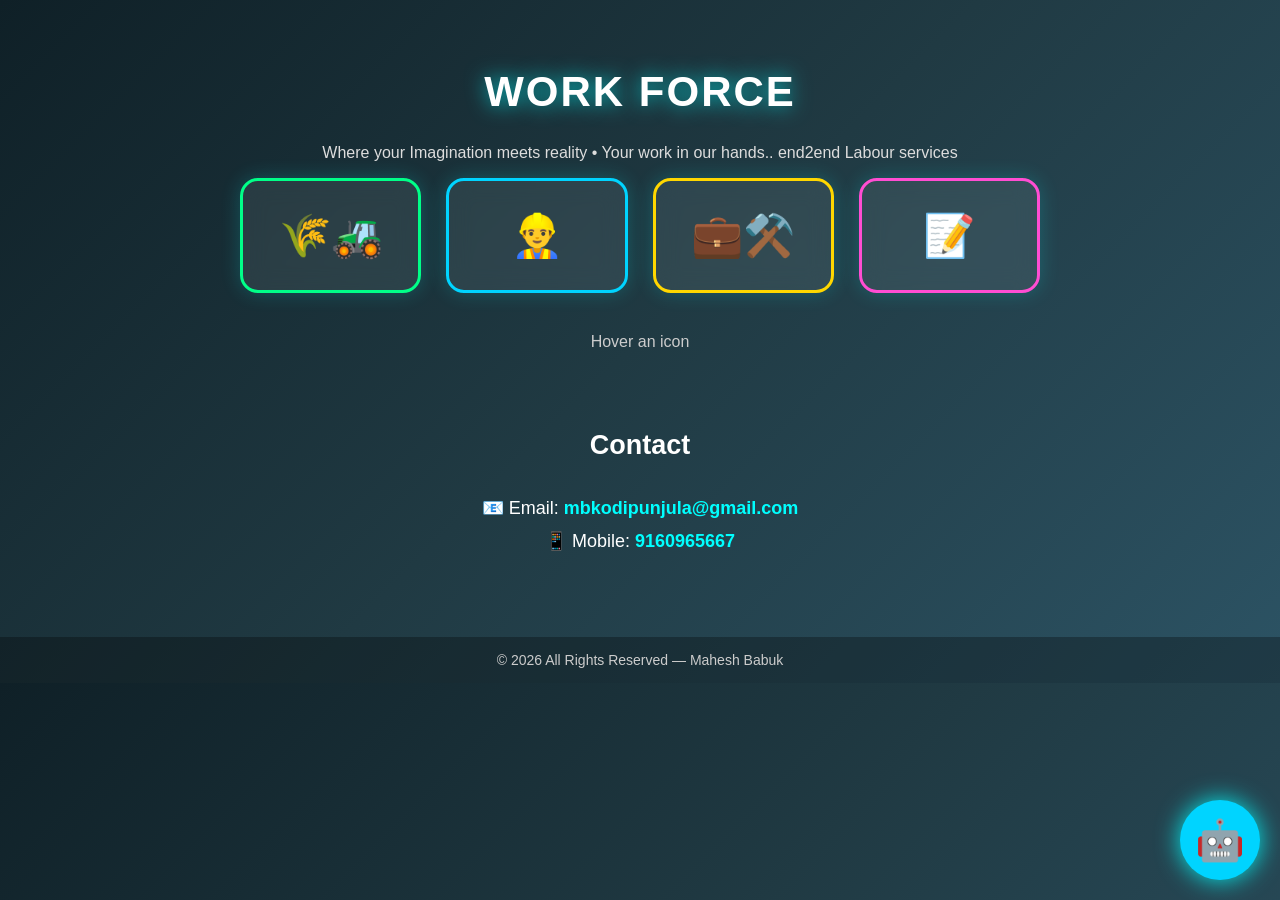
==== index.html @ f121569c "Add files via upload" ====
<!DOCTYPE html>
<html lang="en">
<head>
<meta charset="UTF-8">
<meta name="viewport" content="width=device-width, initial-scale=1.0">
<title>Work Force</title>

<link rel="stylesheet" href="style.css">
</head>

<body>

<div class="container">

<header>
<h1>WORK FORCE</h1>
<p class="tagline">
Where your Imagination meets reality • Your work in our hands.. end2end Labour services
</p>
</header>

<section class="icon-grid">

<div class="icon-card" data-text="FARMING SERVICES"
onclick="goPage('farming.html')">
<div class="icon">🌾🚜</div>
</div>

<div class="icon-card" data-text="CONSTRUCTION SERVICES"
onclick="goPage('construction.html')">
<div class="icon">👷‍♂️</div>
</div>

<div class="icon-card" data-text="DAILY WORKS"
onclick="goPage('daily.html')">
<div class="icon">💼⚒️</div>
</div>

<div class="icon-card" data-text="FEED BACK"
onclick="goPage('feedback.html')">
<div class="icon">📝</div>
</div>

</section>

<div id="infoText">Hover an icon</div>

<!-- 📞 CONTACT -->

<div class="contact">
<h2>Contact</h2>

📧 Email:
<a href="mailto:mbkodipunjula@gmail.com">
mbkodipunjula@gmail.com
</a>
<br>

📱 Mobile:
<a href="tel:9160965667">
9160965667
</a>
</div>

</div>

<!-- 🔥 Loader -->

<div id="loader">
<img src="https://raw.githubusercontent.com/websitee199/mahi-website/main/abc.png">
</div>

<!-- 🤖 Chatbot Avatar -->

<div id="bot" onclick="speakMessage()">🤖</div>

<footer>
© 2026 All Rights Reserved — Mahesh Babuk
</footer>

<script src="script.js"></script>

</body>
</html>
---- style.css ----
/* 🌌 Background */

body{
  margin:0;
  font-family:Segoe UI, sans-serif;
  background: linear-gradient(135deg,#0f2027,#203a43,#2c5364);
  color:white;
  text-align:center;
}

.container{padding:40px 20px;}

h1{
  font-size:42px;
  letter-spacing:2px;
  text-shadow:0 0 20px rgba(0,255,255,0.7);
}

.tagline{color:#ddd;margin-top:10px;}

/* 🌟 ICON GRID */

.icon-grid{
  margin-top:50px;
  display:grid;
  grid-template-columns:repeat(auto-fit,minmax(140px,1fr));
  gap:25px;
  max-width:800px;
  margin:auto;
}

/* ICON CARD */

.icon-card{
  background:rgba(255,255,255,0.08);
  backdrop-filter:blur(12px);
  border-radius:18px;
  padding:30px 10px;
  cursor:pointer;
  transition:0.25s;
  box-shadow:0 0 20px rgba(0,255,255,0.2);
  border:3px solid transparent;
}

.icon-card:nth-child(1){border-color:#00ff88;}
.icon-card:nth-child(2){border-color:#00d4ff;}
.icon-card:nth-child(3){border-color:#ffd700;}
.icon-card:nth-child(4){border-color:#ff4dd2;}

.icon-card:hover{
  transform:translateY(-10px) scale(1.08);
  box-shadow:0 0 35px rgba(0,255,255,0.8);
}

.icon{font-size:42px;}

#infoText{margin-top:40px;color:#ccc;}

/* 🔥 Loader */

#loader{
  position:fixed;inset:0;
  background:rgba(0,0,0,0.9);
  display:flex;align-items:center;justify-content:center;
  z-index:9999;opacity:0;pointer-events:none;
  transition:0.2s;
}

#loader img{
  width:160px;border-radius:20px;
  box-shadow:0 0 40px white;
  animation: zoomSpin 0.4s ease;
}

@keyframes zoomSpin{
  from{transform:scale(0.6) rotate(-10deg); opacity:0;}
  to{transform:scale(1) rotate(0); opacity:1;}
}

#loader.show{opacity:1;pointer-events:auto;}

/* 📞 Contact */

.contact{margin-top:70px;font-size:18px;line-height:1.8;}

.contact a{color:#00ffff;text-decoration:none;font-weight:bold;}

/* 🤖 Chatbot Avatar */

#bot{
  position:fixed;
  bottom:20px;
  right:20px;
  width:80px;
  height:80px;
  border-radius:50%;
  background:#00d4ff;
  display:flex;
  align-items:center;
  justify-content:center;
  font-size:40px;
  cursor:pointer;
  box-shadow:0 0 25px rgba(0,255,255,0.9);
  animation:pulse 2s infinite;
  z-index:999;
}

@keyframes pulse{
  0%{box-shadow:0 0 15px #00ffff;}
  50%{box-shadow:0 0 35px #00ffff;}
  100%{box-shadow:0 0 15px #00ffff;}
}

/* Footer */

footer{
  margin-top:40px;padding:15px;
  background:rgba(0,0,0,0.3);
  font-size:14px;color:#ccc;
}
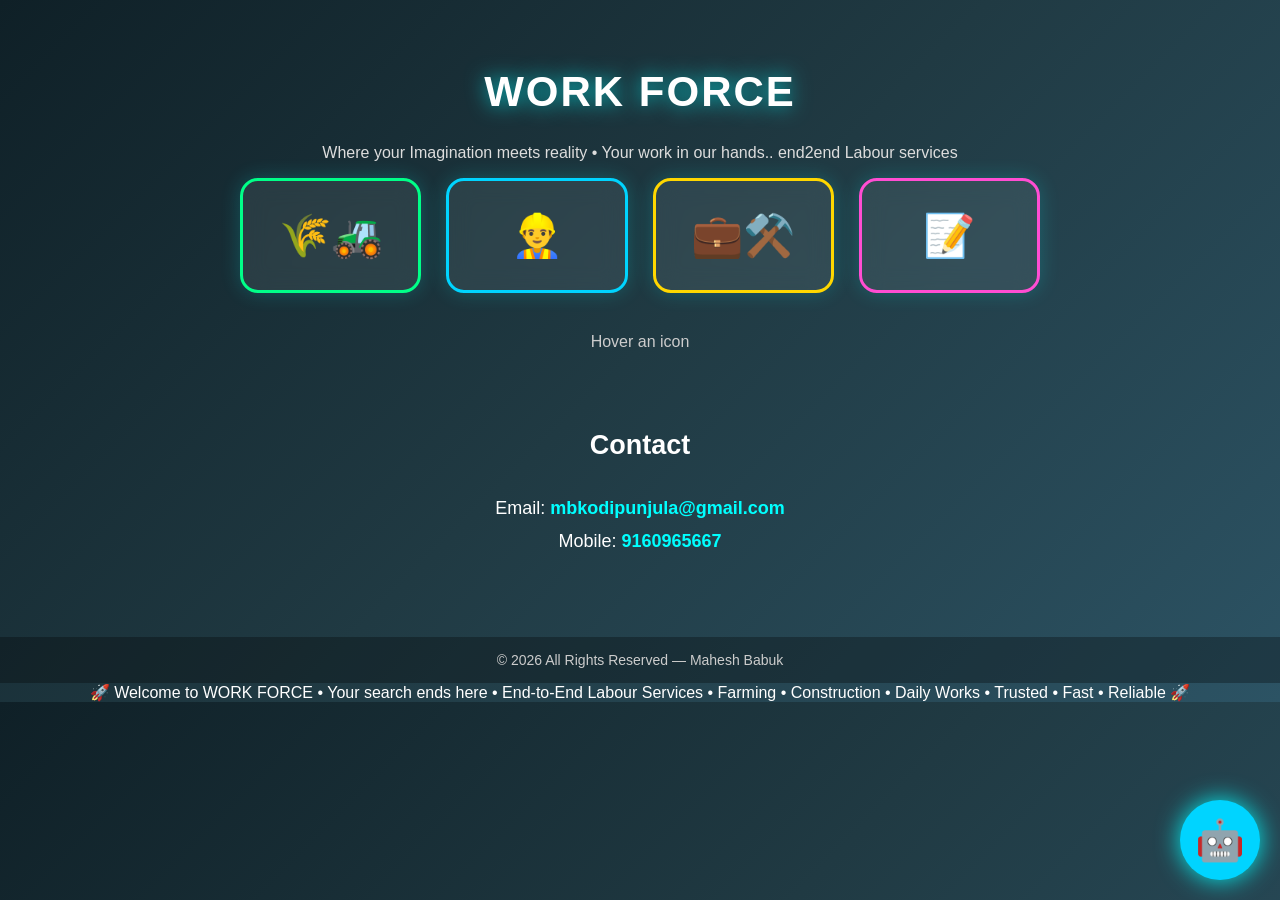
==== commit 8fabdeb3: "Update index.html" ====
--- a/index.html
+++ b/index.html
@@ -45,18 +45,18 @@
 
 <div id="infoText">Hover an icon</div>
 
-<!-- 📞 CONTACT -->
+<!--  CONTACT -->
 
 <div class="contact">
 <h2>Contact</h2>
 
-📧 Email:
+ Email:
 <a href="mailto:mbkodipunjula@gmail.com">
 mbkodipunjula@gmail.com
 </a>
 <br>
 
-📱 Mobile:
+ Mobile:
 <a href="tel:9160965667">
 9160965667
 </a>
@@ -81,4 +81,17 @@
 <script src="script.js"></script>
 
 </body>
+  <!-- 🔥 ULTRA PREMIUM LIVE BANNER -->
+
+<div class="ultra-banner">
+
+  <div class="live-dot"></div>
+
+  <div class="banner-wrap">
+    <div class="banner-text">
+      🚀 Welcome to WORK FORCE • Your search ends here • End-to-End Labour Services • Farming • Construction • Daily Works • Trusted • Fast • Reliable 🚀
+    </div>
+  </div>
+
+</div>
 </html>
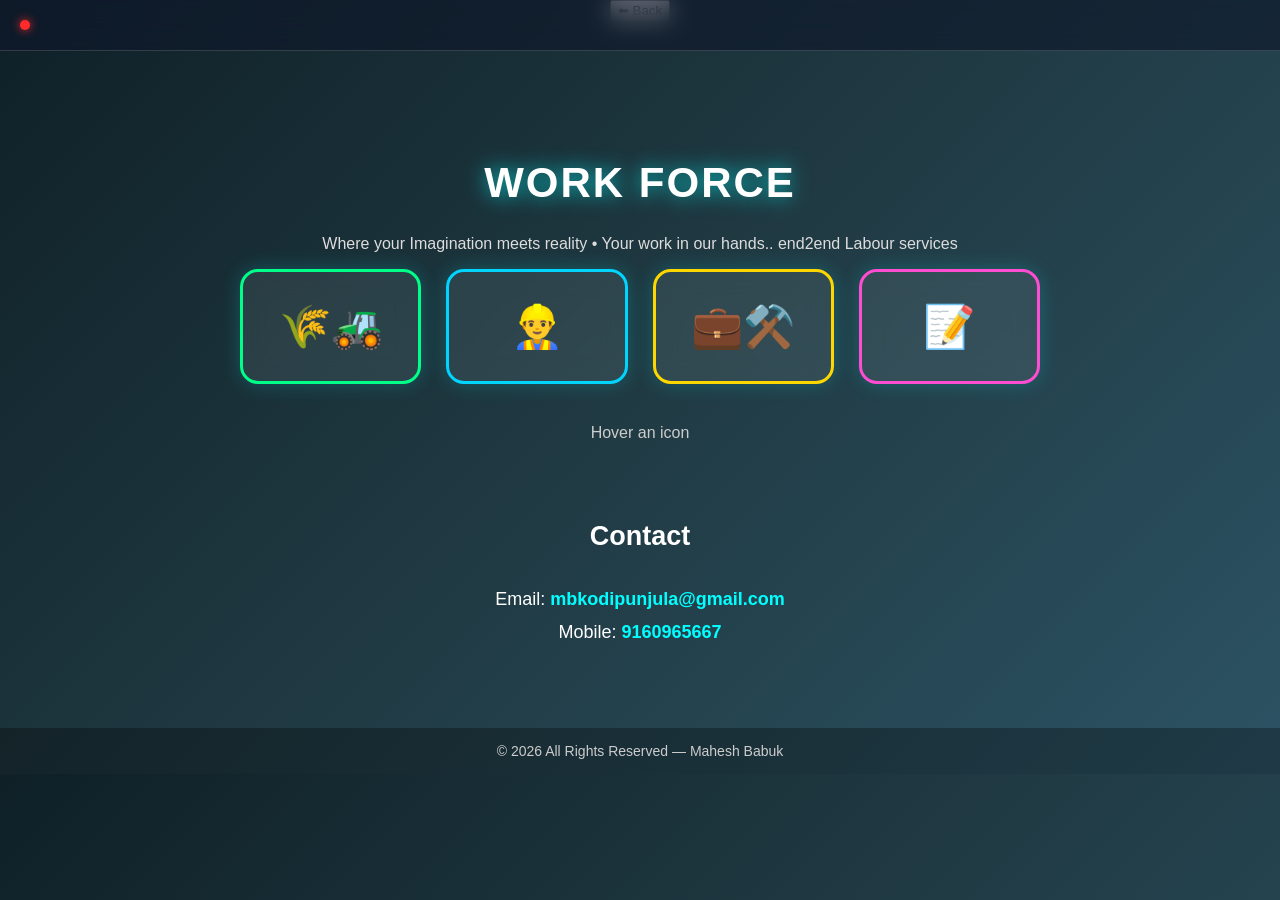
==== commit fd908182: "Update index.html" ====
--- a/index.html
+++ b/index.html
@@ -9,6 +9,7 @@
 </head>
 
 <body>
+ <button class="back-btn" onclick="goBack()">⬅ Back</button>
 
 <div class="container">
 
@@ -72,7 +73,7 @@
 
 <!-- 🤖 Chatbot Avatar -->
 
-<div id="bot" onclick="speakMessage()">🤖</div>
+<!--<div id="bot" onclick="speakMessage()">🤖</div>-->
 
 <footer>
 © 2026 All Rights Reserved — Mahesh Babuk
--- a/style.css
+++ b/style.css
@@ -118,3 +118,87 @@
   background:rgba(0,0,0,0.3);
   font-size:14px;color:#ccc;
 }
+/* 🔥 ULTRA PREMIUM GLASS BANNER */
+
+.ultra-banner{
+  position:fixed;
+  top:0;
+  left:0;
+  width:100%;
+  height:50px;
+
+  display:flex;
+  align-items:center;
+  gap:12px;
+  padding:0 20px;
+
+  background:rgba(15,23,42,0.65);
+  backdrop-filter:blur(12px);
+  -webkit-backdrop-filter:blur(12px);
+
+  border-bottom:1px solid rgba(255,255,255,0.15);
+
+  color:#fff;
+  font-weight:600;
+  letter-spacing:1px;
+  overflow:hidden;
+
+  z-index:9999;
+}
+
+/* 🔴 LIVE DOT */
+
+.live-dot{
+  width:10px;
+  height:10px;
+  background:#ff2b2b;
+  border-radius:50%;
+  box-shadow:0 0 10px #ff2b2b;
+  animation:pulse 1.5s infinite;
+}
+
+@keyframes pulse{
+  0%{ transform:scale(1); opacity:1; }
+  50%{ transform:scale(1.6); opacity:.6; }
+  100%{ transform:scale(1); opacity:1; }
+}
+
+/* SCROLL AREA */
+
+.banner-wrap{
+  overflow:hidden;
+  flex:1;
+  white-space:nowrap;
+}
+
+/* TEXT SCROLL */
+
+.banner-text{
+  display:inline-block;
+  padding-left:100%;
+  animation:premiumScroll 18s linear infinite;
+
+  background:linear-gradient(90deg,#fff,#00eaff,#fff);
+  background-size:200%;
+  -webkit-background-clip:text;
+  -webkit-text-fill-color:transparent;
+}
+
+/* Shine effect */
+
+@keyframes premiumScroll{
+  0%{ transform:translateX(0); }
+  100%{ transform:translateX(-100%); }
+}
+
+/* Pause on hover */
+
+.ultra-banner:hover .banner-text{
+  animation-play-state:paused;
+}
+
+/* Push content below banner */
+
+.container{
+  margin-top:70px;
+}
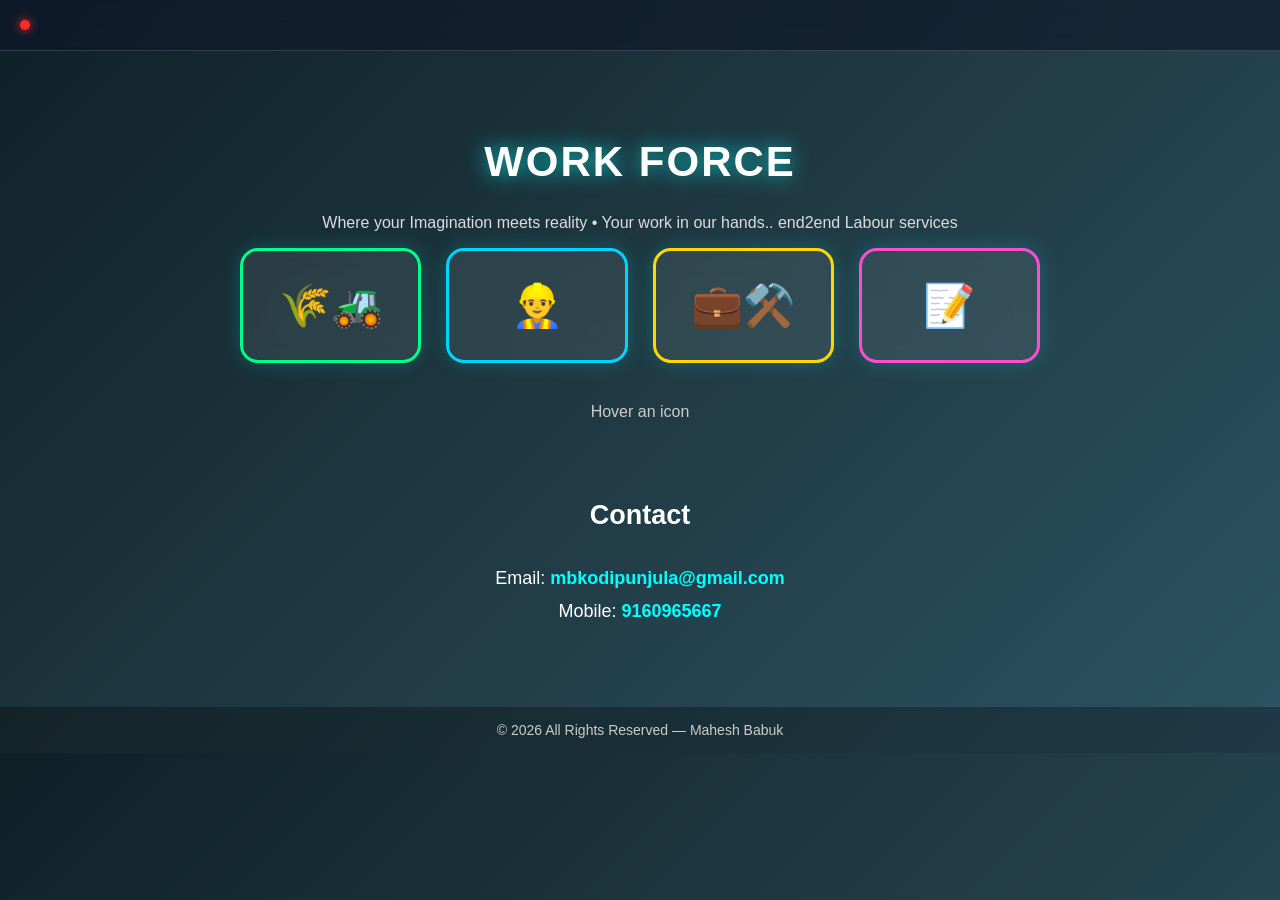
==== commit 2cef5f43: "Update index.html" ====
--- a/index.html
+++ b/index.html
@@ -9,8 +9,7 @@
 </head>
 
 <body>
- <button class="back-btn" onclick="goBack()">⬅ Back</button>
-
+ 
 <div class="container">
 
 <header>
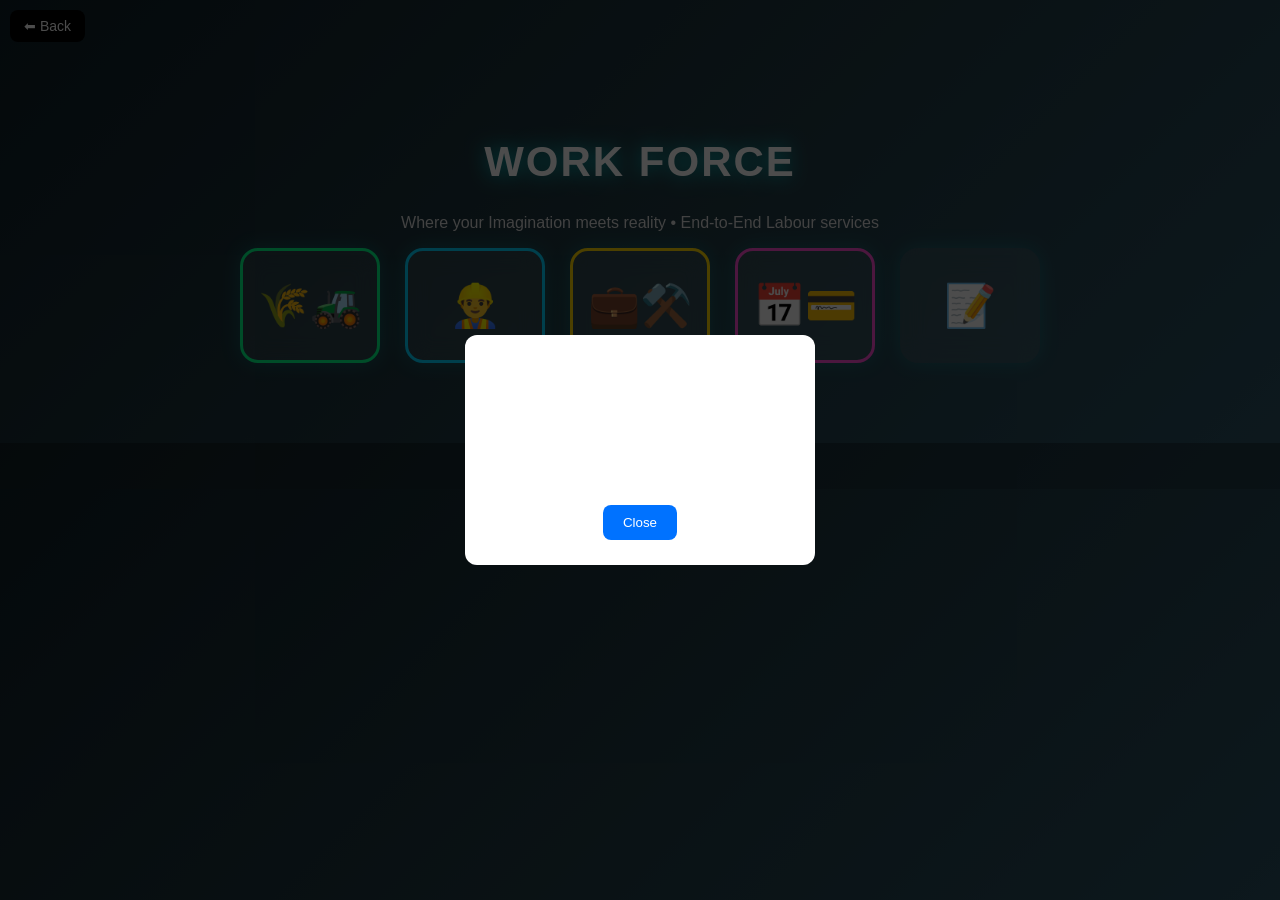
==== commit d0076e5c: "Update index.html" ====
--- a/index.html
+++ b/index.html
@@ -2,77 +2,108 @@
 <html lang="en">
 <head>
 <meta charset="UTF-8">
-<meta name="viewport" content="width=device-width, initial-scale=1.0">
+
+<meta name="viewport" content="width=device-width, initial-scale=1.0, maximum-scale=1.0, user-scalable=no">
+
 <title>Work Force</title>
 
 <link rel="stylesheet" href="style.css">
+
+<style>
+/* 🔥 POPUP */
+#popup{
+  position:fixed;
+  inset:0;
+  background:rgba(0,0,0,0.7);
+  display:flex;
+  justify-content:center;
+  align-items:center;
+  z-index:9999;
+}
+
+.popup-box{
+  background:white;
+  padding:25px;
+  border-radius:12px;
+  text-align:center;
+  width:80%;
+  max-width:300px;
+}
+
+.popup-box button{
+  margin-top:15px;
+  padding:10px 20px;
+  border:none;
+  background:#0072ff;
+  color:white;
+  border-radius:8px;
+}
+
+/* 🔙 Back button */
+.back-btn{
+  position:fixed;
+  top:10px;
+  left:10px;
+  background:#000;
+  color:#fff;
+  padding:8px 14px;
+  border-radius:8px;
+  font-size:14px;
+  cursor:pointer;
+  z-index:1000;
+}
+</style>
+
 </head>
 
 <body>
- 
+
+<!-- 🔙 Back Button -->
+<div class="back-btn" onclick="goBack()">⬅ Back</div>
+
+<!-- 🔥 POPUP -->
+<div id="popup">
+  <div class="popup-box">
+    <h3>⚠ Beta Version</h3>
+    <p>This site is under testing. Some features may not work properly. so yo can share your feedback to below mail id</p>
+    <button onclick="closePopup()">Close</button>
+  </div>
+</div>
+
 <div class="container">
 
 <header>
 <h1>WORK FORCE</h1>
 <p class="tagline">
-Where your Imagination meets reality • Your work in our hands.. end2end Labour services
+Where your Imagination meets reality • End-to-End Labour services
 </p>
 </header>
 
 <section class="icon-grid">
 
-<div class="icon-card" data-text="FARMING SERVICES"
-onclick="goPage('farming.html')">
+<div class="icon-card" onclick="goPage('farming.html')">
 <div class="icon">🌾🚜</div>
 </div>
 
-<div class="icon-card" data-text="CONSTRUCTION SERVICES"
-onclick="goPage('construction.html')">
+<div class="icon-card" onclick="goPage('construction.html')">
 <div class="icon">👷‍♂️</div>
 </div>
 
-<div class="icon-card" data-text="DAILY WORKS"
-onclick="goPage('daily.html')">
+<div class="icon-card" onclick="goPage('daily.html')">
 <div class="icon">💼⚒️</div>
 </div>
 
-<div class="icon-card" data-text="FEED BACK"
-onclick="goPage('feedback.html')">
+<div class="icon-card" onclick="goPage('booking.html')">
+<div class="icon">📅💳</div>
+</div>
+
+<div class="icon-card" onclick="goPage('feedback.html')">
 <div class="icon">📝</div>
 </div>
 
 </section>
 
-<div id="infoText">Hover an icon</div>
-
-<!--  CONTACT -->
-
-<div class="contact">
-<h2>Contact</h2>
-
- Email:
-<a href="mailto:mbkodipunjula@gmail.com">
-mbkodipunjula@gmail.com
-</a>
-<br>
-
- Mobile:
-<a href="tel:9160965667">
-9160965667
-</a>
 </div>
-
-</div>
-
-<!-- 🔥 Loader -->
-
-<div id="loader">
-<img src="https://raw.githubusercontent.com/websitee199/mahi-website/main/abc.png">
-</div>
-
-<!-- 🤖 Chatbot Avatar -->
-
-<!--<div id="bot" onclick="speakMessage()">🤖</div>-->
 
 <footer>
 © 2026 All Rights Reserved — Mahesh Babuk
@@ -80,18 +111,15 @@
 
 <script src="script.js"></script>
 
+<script>
+function closePopup(){
+  document.getElementById("popup").style.display="none";
+}
+
+function goBack(){
+  window.history.back();
+}
+</script>
+
 </body>
-  <!-- 🔥 ULTRA PREMIUM LIVE BANNER -->
-
-<div class="ultra-banner">
-
-  <div class="live-dot"></div>
-
-  <div class="banner-wrap">
-    <div class="banner-text">
-      🚀 Welcome to WORK FORCE • Your search ends here • End-to-End Labour Services • Farming • Construction • Daily Works • Trusted • Fast • Reliable 🚀
-    </div>
-  </div>
-
-</div>
 </html>
